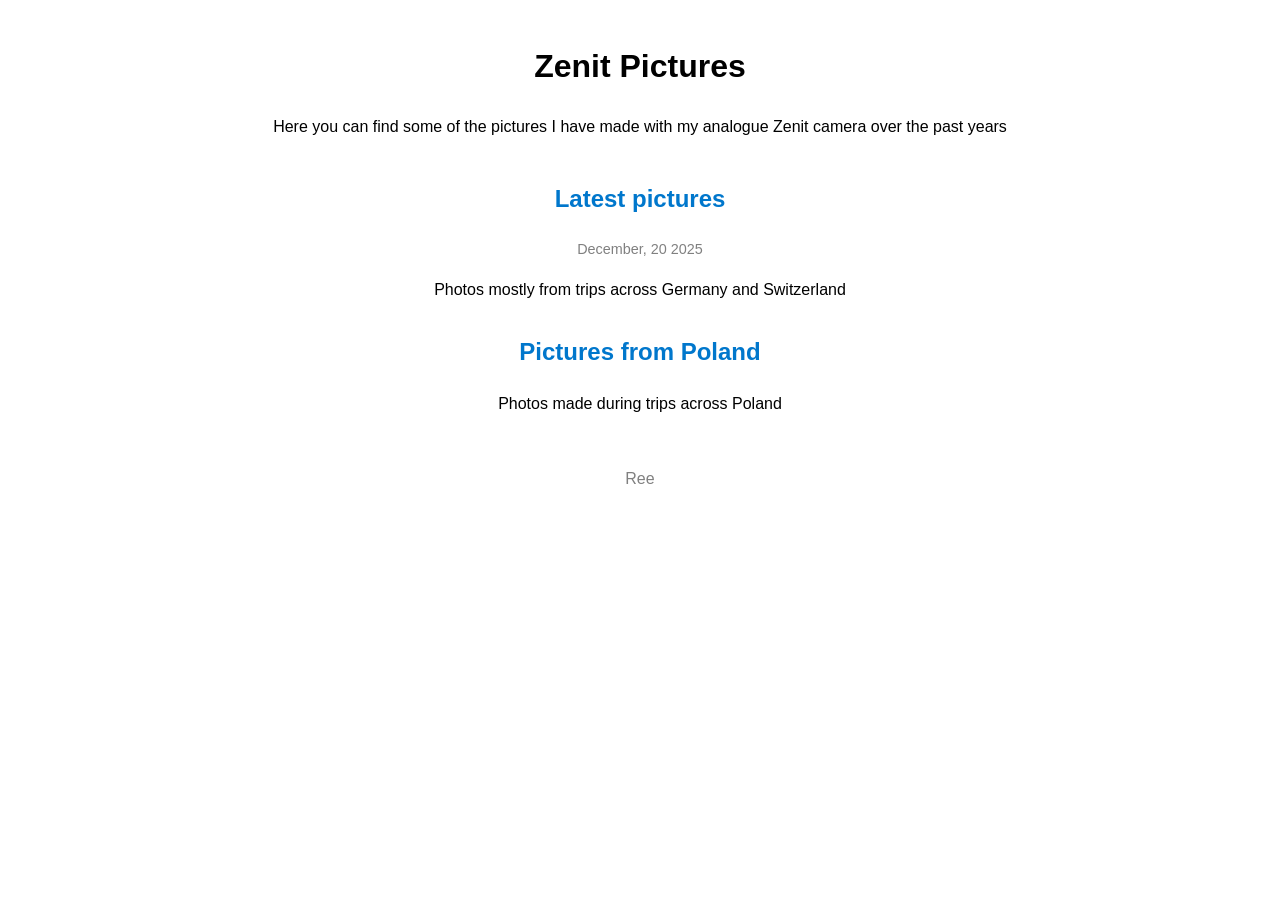
==== index.html @ d4f03025 "Add files via upload" ====
<!DOCTYPE html>
<html lang="en">
<head>
  <meta charset="UTF-8">
  <title>Zenit Pictures</title>
  <link rel="stylesheet" href="styles.css">
</head>
<body>

  <header>
    <h1>Zenit Pictures</h1>
    <p> Here you can find some of the pictures I have made with my analogue Zenit camera over the past years</p>
  </header>

  <main>
    <article>
      <h2><a href="post1.html">Latest pictures</a></h2>
      <p class="date"> December, 20 2025</p>
      <p> Photos mostly from trips across Germany and Switzerland</p>
    </article>

    <article>
      <h2><a href="post2.html"> Pictures from Poland</a></h2>

      <p> Photos made during trips across Poland</p>
    </article> 
    


  <footer>
    <p>Ree</p>
  </footer>

</body>
</html>
---- styles.css ----
body {
  font-family: Arial, sans-serif;
  max-width: 1260px;
  margin: auto;
  padding: 20px;
  line-height: 1.6;
}

header {
  text-align: center;
  margin-bottom: 40px;
}

article {
    text-align: center;
    margin-bottom: 30px;
}

a {
  text-decoration: none;
  color: #0077cc;
}

a:hover {
  text-decoration: underline;
}

.date {
  color: gray;
  font-size: 0.9em;
}

footer {
  text-align: center;
  margin-top: 50px;
  color: gray;
}

.gallery {
  display: grid;
  grid-template-columns: repeat(auto-fill, minmax(380px, 1fr));
  gap: 20px;
}

/* image container */
.image-box {
  display: flex;
  align-items: center;
  justify-content: center;
  overflow: hidden;
  aspect-ratio: 4 / 3;   /* keeps grid neat */
  background: #f4f4f4;
}

/* images */
.image-box img {
  max-width: 100%;
  max-height: 100%;
  object-fit: contain;
}

/* rotation classes */
.rotate-90  { transform: rotate(90deg); }
.rotate-180 { transform: rotate(180deg); }
.rotate-270 { transform: rotate(270deg); }
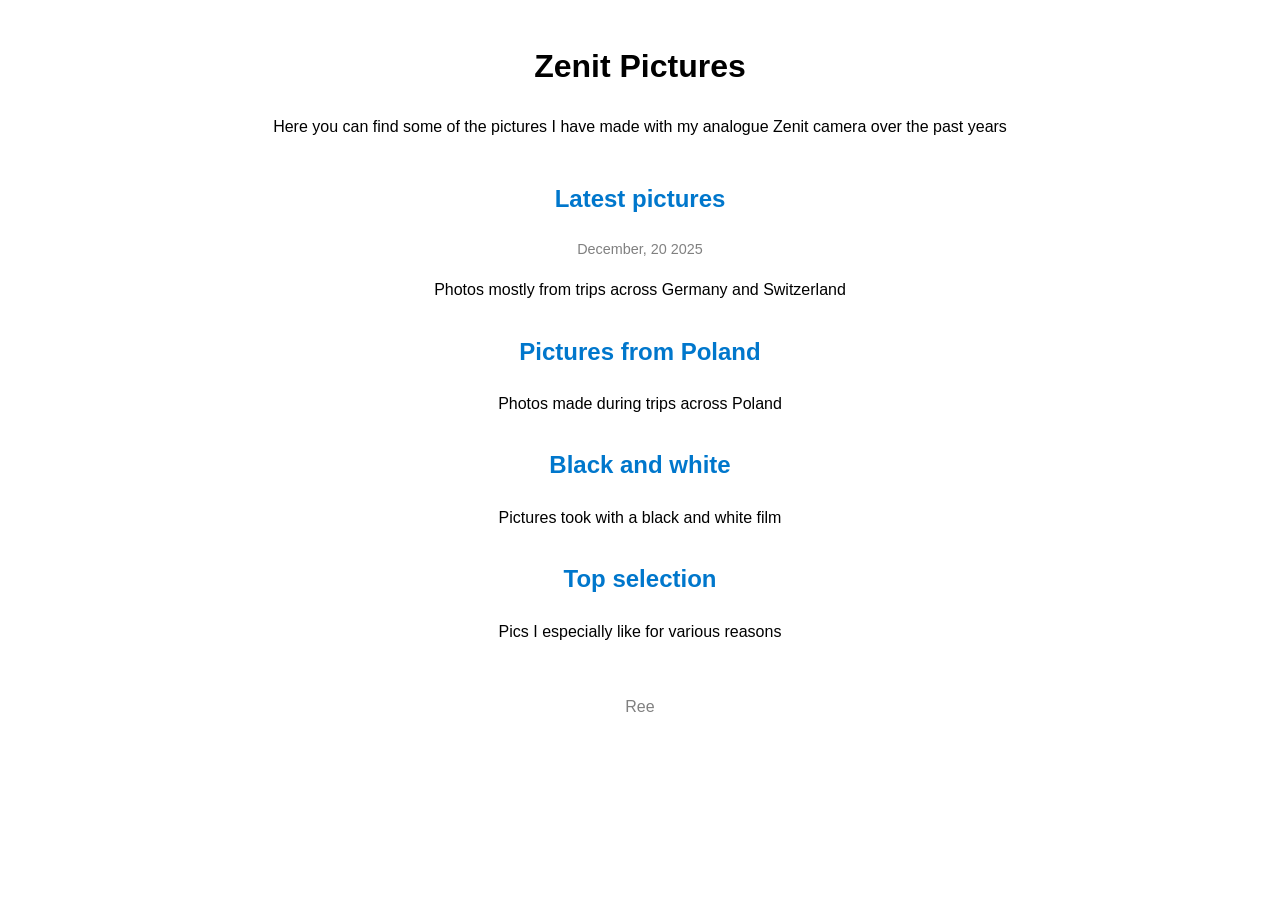
==== commit a7c93908: "Update index.html" ====
--- a/index.html
+++ b/index.html
@@ -25,6 +25,17 @@
       <p> Photos made during trips across Poland</p>
     </article> 
     
+    <article>
+      <h2><a href="post3.html"> Black and white</a></h2>
+
+      <p> Pictures took with a black and white film </p>
+    </article> 
+
+    <article>
+      <h2><a href="post4.html"> Top selection</a></h2>
+
+      <p> Pics I especially like for various reasons </p>
+    </article>     
 
 
   <footer>
